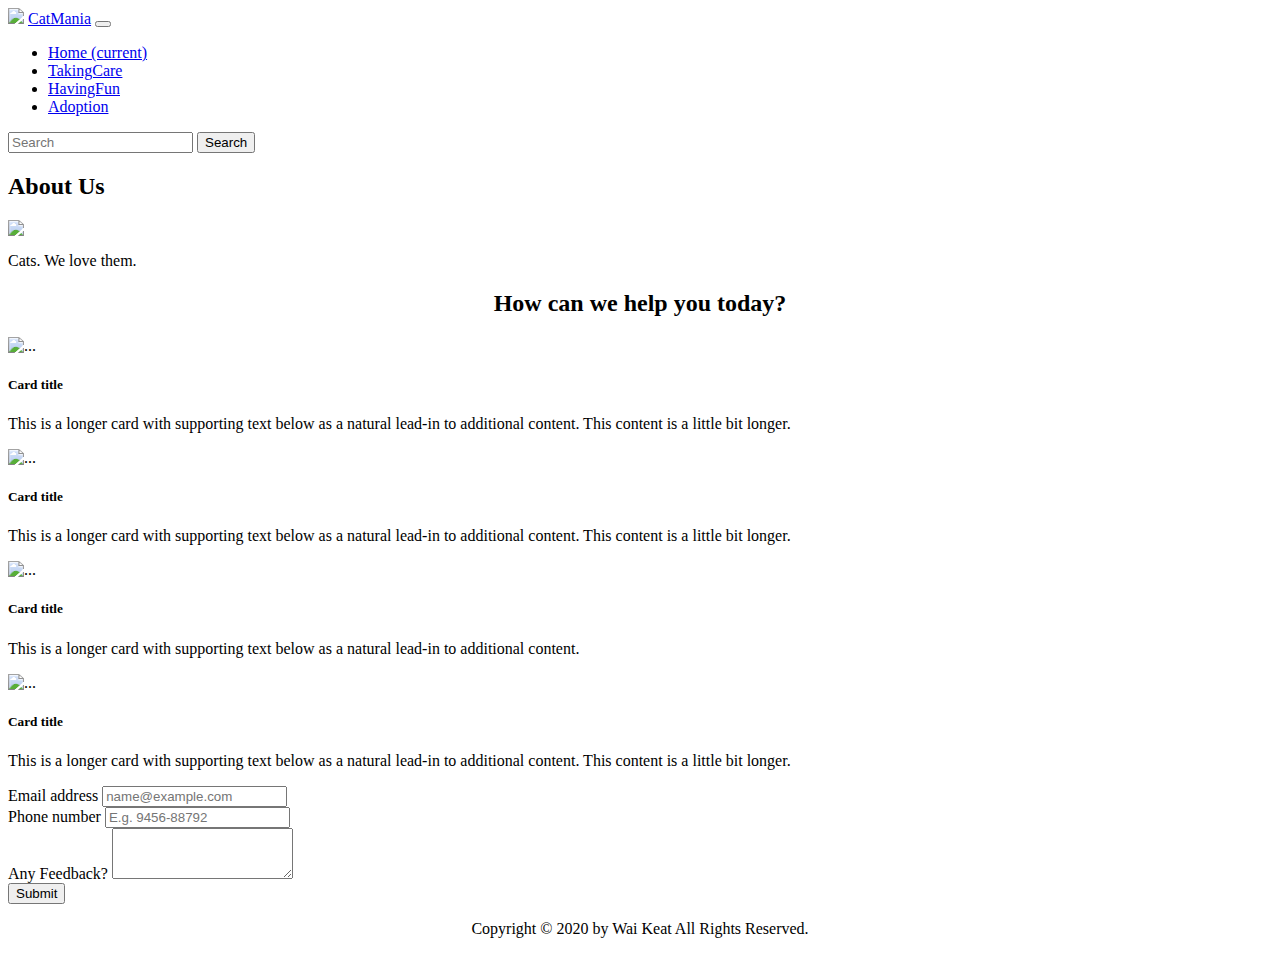
==== index.html @ 5ac5c323 "Created HomePage and base structure of it" ====
<html lang="en">
<head>
    <meta charset="UTF-8">
    <meta name="viewport" content="width=device-width, initial-scale=1.0">
    <link rel="icon" href="Images/websiteicon.jpg">
    <title>CatMania</title>
    <link rel="stylesheet" href="normalize.css">
    <link rel="stylesheet" href="bootstrap.css">
    <link rel="stylesheet" href="homestyle.css">
    <link rel="preconnect" href="https://fonts.gstatic.com">
    <link href="https://fonts.googleapis.com/css2?family=Rubik:wght@700&display=swap" rel="stylesheet">
    <link rel="preconnect" href="https://fonts.gstatic.com">
    <link href="https://fonts.googleapis.com/css2?family=Karla&display=swap" rel="stylesheet">
    <script src="catoftheday.js"></script>
</head>
<body>
    <nav class="navbar navbar-expand-lg navbar-dark">
        <img src="Images/websiteicon.jpg" class="icon">
        <a class="navbar-brand" href="#">CatMania</a>
        <button class="navbar-toggler" type="button" data-toggle="collapse" data-target="#navbarTogglerDemo02" aria-controls="navbarTogglerDemo02" aria-expanded="false" aria-label="Toggle navigation">
          <span class="navbar-toggler-icon"></span>
        </button>
      
        <div class="collapse navbar-collapse" id="navbarTogglerDemo02">
          <ul class="navbar-nav mr-auto mt-2 mt-lg-0">
            <li class="nav-item">
              <a class="nav-link" href="index.html">Home <span class="sr-only">(current)</span></a>
            </li>
            <li class="nav-item">
              <a class="nav-link" href="takingcare.html">TakingCare</a>
            </li>
            <li class="nav-item">
              <a class="nav-link" href="havingfun.html">HavingFun</a>
            </li>
            <li class="nav-item">
                <a class="nav-link" href="adoption.html">Adoption</a>
            </li>
          </ul>
          <form class="form-inline my-2 my-lg-0">
            <input class="form-control mr-sm-2" type="search" placeholder="Search">
            <button class="btn btn-outline-success my-2 my-sm-0" type="submit">Search</button>
          </form>
        </div>
      </nav>
    <div class="aboutus">
        <h2>About Us</h2>
        <img src="Images/homecat.jpg" class="homecat">
        <p>Cats. We love them.</p>
    </div>
    <h2 style="text-align: center;">How can we help you today?</h2>
    <div class="row row-cols-1 row-cols-md-2">
        <div class="col mb-4">
          <div class="card">
            <img src="..." class="card-img-top" alt="...">
            <div class="card-body">
              <h5 class="card-title">Card title</h5>
              <p class="card-text">This is a longer card with supporting text below as a natural lead-in to additional content. This content is a little bit longer.</p>
            </div>
          </div>
        </div>
        <div class="col mb-4">
          <div class="card">
            <img src="..." class="card-img-top" alt="...">
            <div class="card-body">
              <h5 class="card-title">Card title</h5>
              <p class="card-text">This is a longer card with supporting text below as a natural lead-in to additional content. This content is a little bit longer.</p>
            </div>
          </div>
        </div>
        <div class="col mb-4">
          <div class="card">
            <img src="..." class="card-img-top" alt="...">
            <div class="card-body">
              <h5 class="card-title">Card title</h5>
              <p class="card-text">This is a longer card with supporting text below as a natural lead-in to additional content.</p>
            </div>
          </div>
        </div>
        <div class="col mb-4">
          <div class="card">
            <img src="..." class="card-img-top" alt="...">
            <div class="card-body">
              <h5 class="card-title">Card title</h5>
              <p class="card-text">This is a longer card with supporting text below as a natural lead-in to additional content. This content is a little bit longer.</p>
            </div>
          </div>
        </div>
      </div>
    <script src="https://code.jquery.com/jquery-3.5.1.slim.min.js" integrity="sha384-DfXdz2htPH0lsSSs5nCTpuj/zy4C+OGpamoFVy38MVBnE+IbbVYUew+OrCXaRkfj" crossorigin="anonymous"></script>
    <script src="https://cdn.jsdelivr.net/npm/popper.js@1.16.1/dist/umd/popper.min.js" integrity="sha384-9/reFTGAW83EW2RDu2S0VKaIzap3H66lZH81PoYlFhbGU+6BZp6G7niu735Sk7lN" crossorigin="anonymous"></script>
    <script src="https://cdn.jsdelivr.net/npm/bootstrap@4.5.3/dist/js/bootstrap.min.js" integrity="sha384-w1Q4orYjBQndcko6MimVbzY0tgp4pWB4lZ7lr30WKz0vr/aWKhXdBNmNb5D92v7s" crossorigin="anonymous"></script>
<footer>
    <form class="feedback">
        <div class="form-group">
          <label for="exampleFormControlInput1">Email address</label>
          <input type="email" class="form-control" id="exampleFormControlInput1" placeholder="name@example.com">
        </div>
        <div class="form-group">
          <label for="phone">Phone number</label>
          <input type="tel" class="form-control" id="phone" name="phone" pattern="[0-9]{4}-[0-9]{4}" placeholder="E.g. 9456-88792"> 
        </div>
        <div class="form-group">
          <label for="exampleFormControlTextarea1">Any Feedback?</label>
          <textarea class="form-control" id="exampleFormControlTextarea1" rows="3"></textarea>
        </div>
        <div class="form-group">
           <button type="submit" class="btn btn-info">Submit</button>
        </div>
      </form>
      <p style="text-align: center;">Copyright © 2020 by Wai Keat All Rights Reserved.</p>
</footer>
</body>
</html>
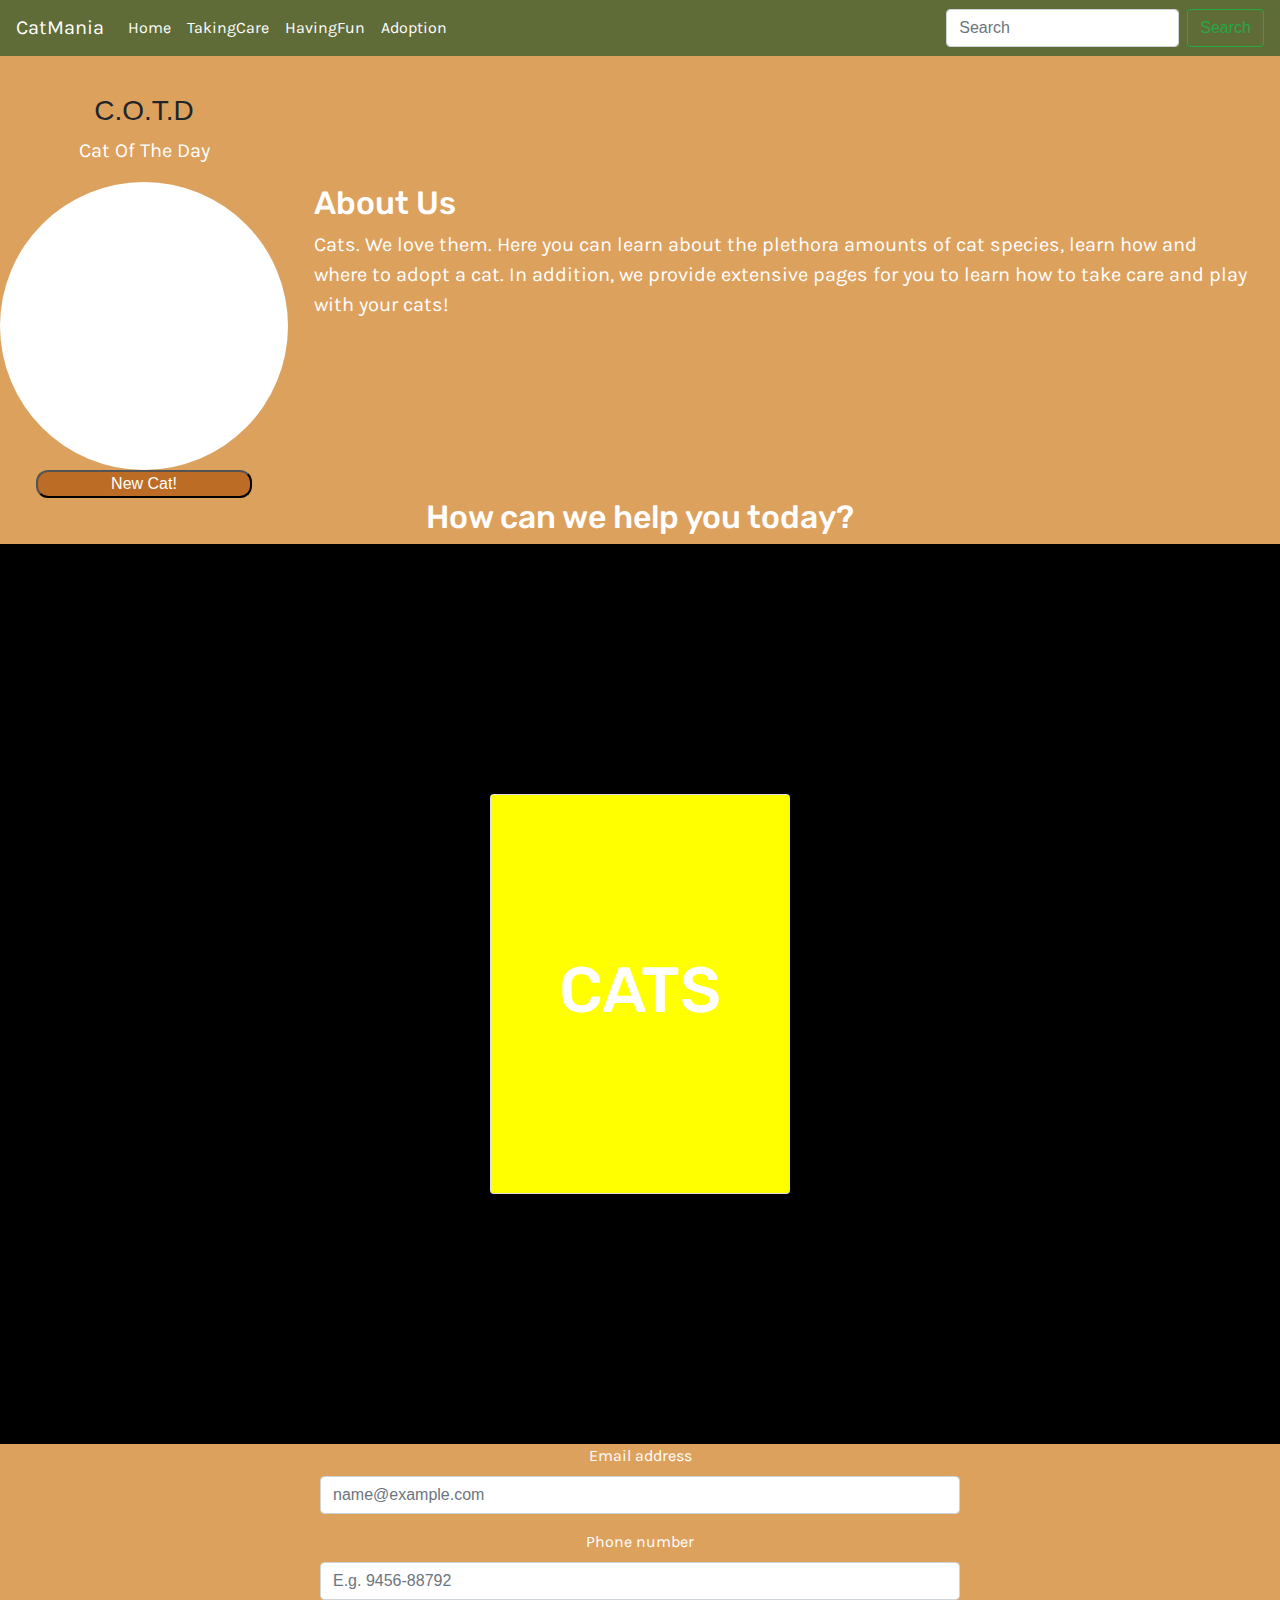
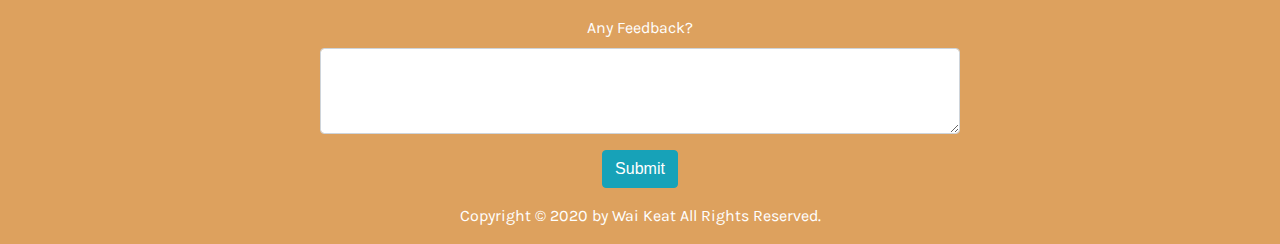
==== commit c4e508ce: "Added Random Cat Generator and updated About Us" ====
--- a/index.html
+++ b/index.html
@@ -11,16 +11,13 @@
     <link href="https://fonts.googleapis.com/css2?family=Rubik:wght@700&display=swap" rel="stylesheet">
     <link rel="preconnect" href="https://fonts.gstatic.com">
     <link href="https://fonts.googleapis.com/css2?family=Karla&display=swap" rel="stylesheet">
-    <script src="catoftheday.js"></script>
 </head>
 <body>
     <nav class="navbar navbar-expand-lg navbar-dark">
-        <img src="Images/websiteicon.jpg" class="icon">
         <a class="navbar-brand" href="#">CatMania</a>
         <button class="navbar-toggler" type="button" data-toggle="collapse" data-target="#navbarTogglerDemo02" aria-controls="navbarTogglerDemo02" aria-expanded="false" aria-label="Toggle navigation">
           <span class="navbar-toggler-icon"></span>
-        </button>
-      
+        </button>  
         <div class="collapse navbar-collapse" id="navbarTogglerDemo02">
           <ul class="navbar-nav mr-auto mt-2 mt-lg-0">
             <li class="nav-item">
@@ -42,50 +39,33 @@
           </form>
         </div>
       </nav>
-    <div class="aboutus">
-        <h2>About Us</h2>
-        <img src="Images/homecat.jpg" class="homecat">
-        <p>Cats. We love them.</p>
+    <div class="catcontainer">
+        <div class="catoftheday">
+            <h3>C.O.T.D</h3>
+            <p>Cat Of The Day</p>
+            <div id="cotd"> 
+            </div>
+            <button id="catbutton">New Cat!</button>
+        </div>
+        <div class="aboutus">
+            <h2>About Us</h2>
+            <p>Cats. We love them. Here you can learn about the plethora amounts of cat species, learn how and where to adopt a cat.
+                In addition, we provide extensive pages for you to learn how to take care and play with your cats! 
+            </p>
+        </div>
     </div>
     <h2 style="text-align: center;">How can we help you today?</h2>
-    <div class="row row-cols-1 row-cols-md-2">
-        <div class="col mb-4">
-          <div class="card">
-            <img src="..." class="card-img-top" alt="...">
-            <div class="card-body">
-              <h5 class="card-title">Card title</h5>
-              <p class="card-text">This is a longer card with supporting text below as a natural lead-in to additional content. This content is a little bit longer.</p>
+    <div class="cardcontainer">
+        <div class="card">
+            <div class="face front">
+                <h2>Cats</h2>
             </div>
-          </div>
+            <div class="face back">
+                <h2>Learn More!</h2>
+            </div>
         </div>
-        <div class="col mb-4">
-          <div class="card">
-            <img src="..." class="card-img-top" alt="...">
-            <div class="card-body">
-              <h5 class="card-title">Card title</h5>
-              <p class="card-text">This is a longer card with supporting text below as a natural lead-in to additional content. This content is a little bit longer.</p>
-            </div>
-          </div>
-        </div>
-        <div class="col mb-4">
-          <div class="card">
-            <img src="..." class="card-img-top" alt="...">
-            <div class="card-body">
-              <h5 class="card-title">Card title</h5>
-              <p class="card-text">This is a longer card with supporting text below as a natural lead-in to additional content.</p>
-            </div>
-          </div>
-        </div>
-        <div class="col mb-4">
-          <div class="card">
-            <img src="..." class="card-img-top" alt="...">
-            <div class="card-body">
-              <h5 class="card-title">Card title</h5>
-              <p class="card-text">This is a longer card with supporting text below as a natural lead-in to additional content. This content is a little bit longer.</p>
-            </div>
-          </div>
-        </div>
-      </div>
+    </div>
+    <script src="catoftheday.js"></script>
     <script src="https://code.jquery.com/jquery-3.5.1.slim.min.js" integrity="sha384-DfXdz2htPH0lsSSs5nCTpuj/zy4C+OGpamoFVy38MVBnE+IbbVYUew+OrCXaRkfj" crossorigin="anonymous"></script>
     <script src="https://cdn.jsdelivr.net/npm/popper.js@1.16.1/dist/umd/popper.min.js" integrity="sha384-9/reFTGAW83EW2RDu2S0VKaIzap3H66lZH81PoYlFhbGU+6BZp6G7niu735Sk7lN" crossorigin="anonymous"></script>
     <script src="https://cdn.jsdelivr.net/npm/bootstrap@4.5.3/dist/js/bootstrap.min.js" integrity="sha384-w1Q4orYjBQndcko6MimVbzY0tgp4pWB4lZ7lr30WKz0vr/aWKhXdBNmNb5D92v7s" crossorigin="anonymous"></script>
--- a/homestyle.css
+++ b/homestyle.css
@@ -0,0 +1,120 @@
+* {
+    margin: 0;
+    padding: 0;
+    margin: 0;
+}
+body {
+    background-color: #DDA15E;
+}
+h2 {
+    font-family: 'Rubik', sans-serif;
+    color: white;
+}
+a, li, p, label {
+    font-family: 'Karla', sans-serif;
+    color: white;
+}
+.icon {
+    border-radius: 50%;
+    width: 5%;
+    height: 5%;
+}
+.navbar {
+    background-color: #606C38;
+}
+.navbar-dark .navbar-nav .nav-link:hover, .navbar-dark .navbar-nav .nav-link:focus {
+  color: #5D2A42;
+} 
+.form-control {
+    width: 50%;
+}
+.form-group {
+    display: flex;
+    flex-direction: column;
+    align-items: center;
+}
+.aboutus {
+    display: flex;
+    flex-direction: column;
+    padding: 10% 2% 0 2%;
+}
+.catcontainer {
+    display: flex;
+    flex-direction: row;
+}
+.catcontainer p {
+    font-size: 20px;
+}
+.catoftheday {
+    display: flex;
+    flex-direction: column;
+    align-items: center;
+    padding-top: 3%;
+    width: 30%;
+    height: 80%;
+}
+#cotd {
+    width: 18rem;
+    height: 18rem;
+    background-color: #fff;
+    border-radius: 50%;
+}
+#cotd img {
+    object-fit: cover;
+    width: 100%;
+    height: 100%;
+    border-radius: 50%;
+}
+#catbutton {
+    background-color: #BC6C25;
+    color: #fff;
+    width: 75%;
+    border-radius: 12px;
+}
+.cardcontainer {
+    width: 100%;
+    height: 100vh;
+    display: flex;
+    justify-content: center;
+    align-items: center;
+    background: black;
+}
+.card {
+    position: relative;
+    width: 300px;
+    height: 400px;
+    transform-style: preserve-3d;
+}
+.card .face {
+    position: absolute;
+    top: 0;
+    left: 0;
+    width: 100%;
+    height: 100%;
+    transform-style: preserve-3d;
+    display: flex;
+    justify-content: center;
+    align-items: center;
+    backface-visibility: hidden;
+    transition: 2s ease-in-out;
+    transform: perspective(500px) rotateY(0deg);
+}
+.card .face.front {
+    background-color: #ff0;
+}
+.card:hover .face.front {
+    transform: perspective(500px) rotateY(0deg);
+}
+.card .face.back {
+    background-color: blue;
+    color: #fff;
+    transform: perspective(500px) rotateY(-180deg);
+}
+.card:hover .face.back {
+    transform: perspective(500px) rotateY(360deg);
+}
+.card .face h2 {
+    font-size: 4em;
+    text-transform: uppercase;
+    transform: perspective(500ox) translateZ(50px);
+}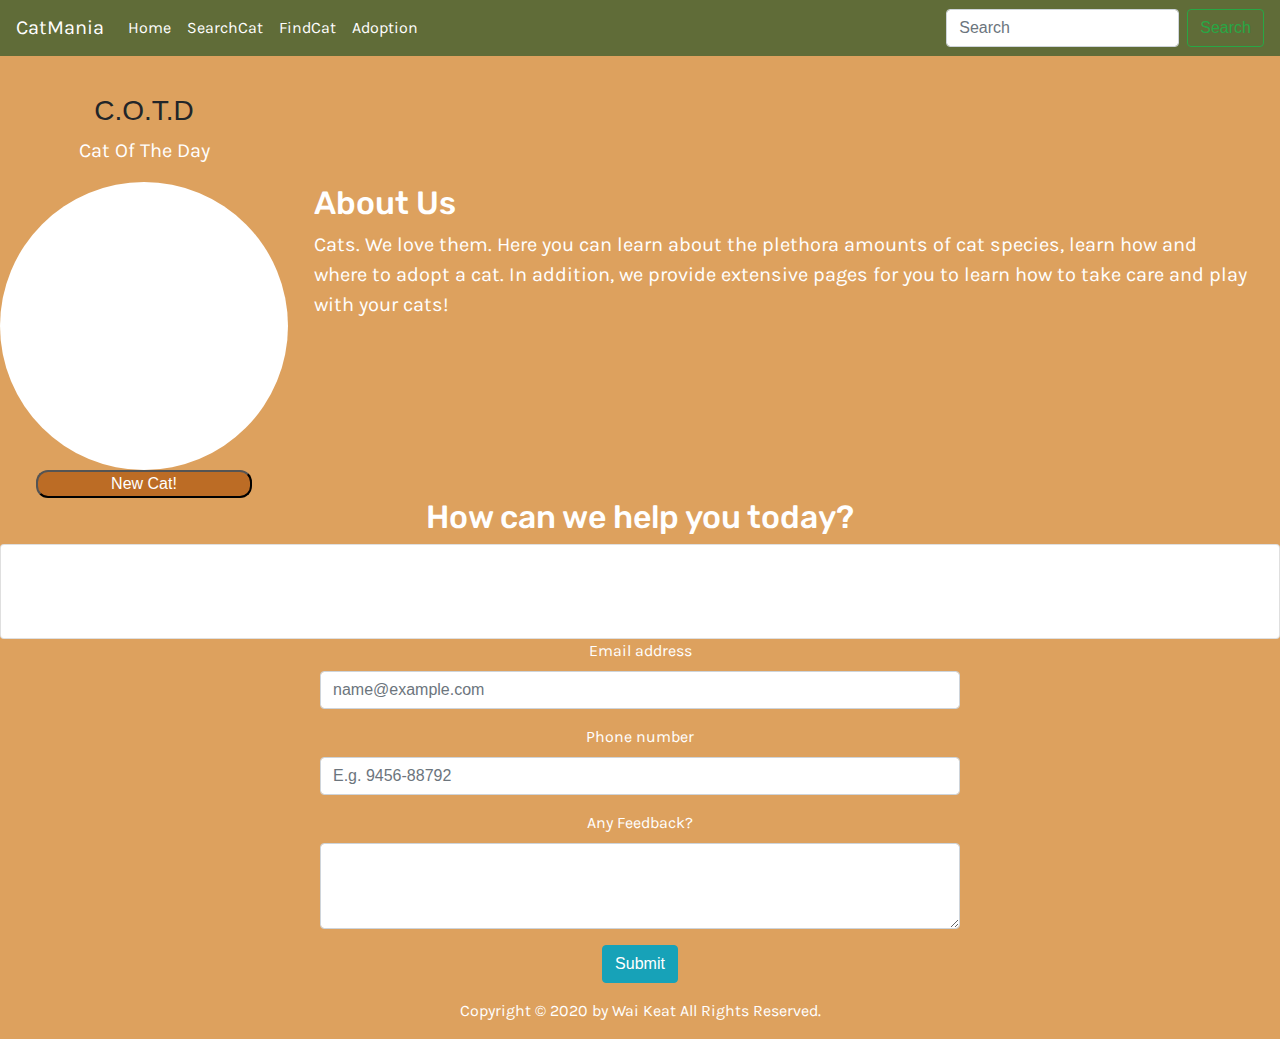
==== commit c6c88129: "Add javascript to get random cat images" ====
--- a/index.html
+++ b/index.html
@@ -24,10 +24,10 @@
               <a class="nav-link" href="index.html">Home <span class="sr-only">(current)</span></a>
             </li>
             <li class="nav-item">
-              <a class="nav-link" href="takingcare.html">TakingCare</a>
+              <a class="nav-link" href="searchcat.html">SearchCat</a>
             </li>
             <li class="nav-item">
-              <a class="nav-link" href="havingfun.html">HavingFun</a>
+              <a class="nav-link" href="wherecat.html">FindCat</a>
             </li>
             <li class="nav-item">
                 <a class="nav-link" href="adoption.html">Adoption</a>
@@ -65,6 +65,7 @@
             </div>
         </div>
     </div>
+    <script src="./findcat.js"></script>
     <script src="catoftheday.js"></script>
     <script src="https://code.jquery.com/jquery-3.5.1.slim.min.js" integrity="sha384-DfXdz2htPH0lsSSs5nCTpuj/zy4C+OGpamoFVy38MVBnE+IbbVYUew+OrCXaRkfj" crossorigin="anonymous"></script>
     <script src="https://cdn.jsdelivr.net/npm/popper.js@1.16.1/dist/umd/popper.min.js" integrity="sha384-9/reFTGAW83EW2RDu2S0VKaIzap3H66lZH81PoYlFhbGU+6BZp6G7niu735Sk7lN" crossorigin="anonymous"></script>
--- a/homestyle.css
+++ b/homestyle.css
@@ -70,51 +70,4 @@
     color: #fff;
     width: 75%;
     border-radius: 12px;
-}
-.cardcontainer {
-    width: 100%;
-    height: 100vh;
-    display: flex;
-    justify-content: center;
-    align-items: center;
-    background: black;
-}
-.card {
-    position: relative;
-    width: 300px;
-    height: 400px;
-    transform-style: preserve-3d;
-}
-.card .face {
-    position: absolute;
-    top: 0;
-    left: 0;
-    width: 100%;
-    height: 100%;
-    transform-style: preserve-3d;
-    display: flex;
-    justify-content: center;
-    align-items: center;
-    backface-visibility: hidden;
-    transition: 2s ease-in-out;
-    transform: perspective(500px) rotateY(0deg);
-}
-.card .face.front {
-    background-color: #ff0;
-}
-.card:hover .face.front {
-    transform: perspective(500px) rotateY(0deg);
-}
-.card .face.back {
-    background-color: blue;
-    color: #fff;
-    transform: perspective(500px) rotateY(-180deg);
-}
-.card:hover .face.back {
-    transform: perspective(500px) rotateY(360deg);
-}
-.card .face h2 {
-    font-size: 4em;
-    text-transform: uppercase;
-    transform: perspective(500ox) translateZ(50px);
 }